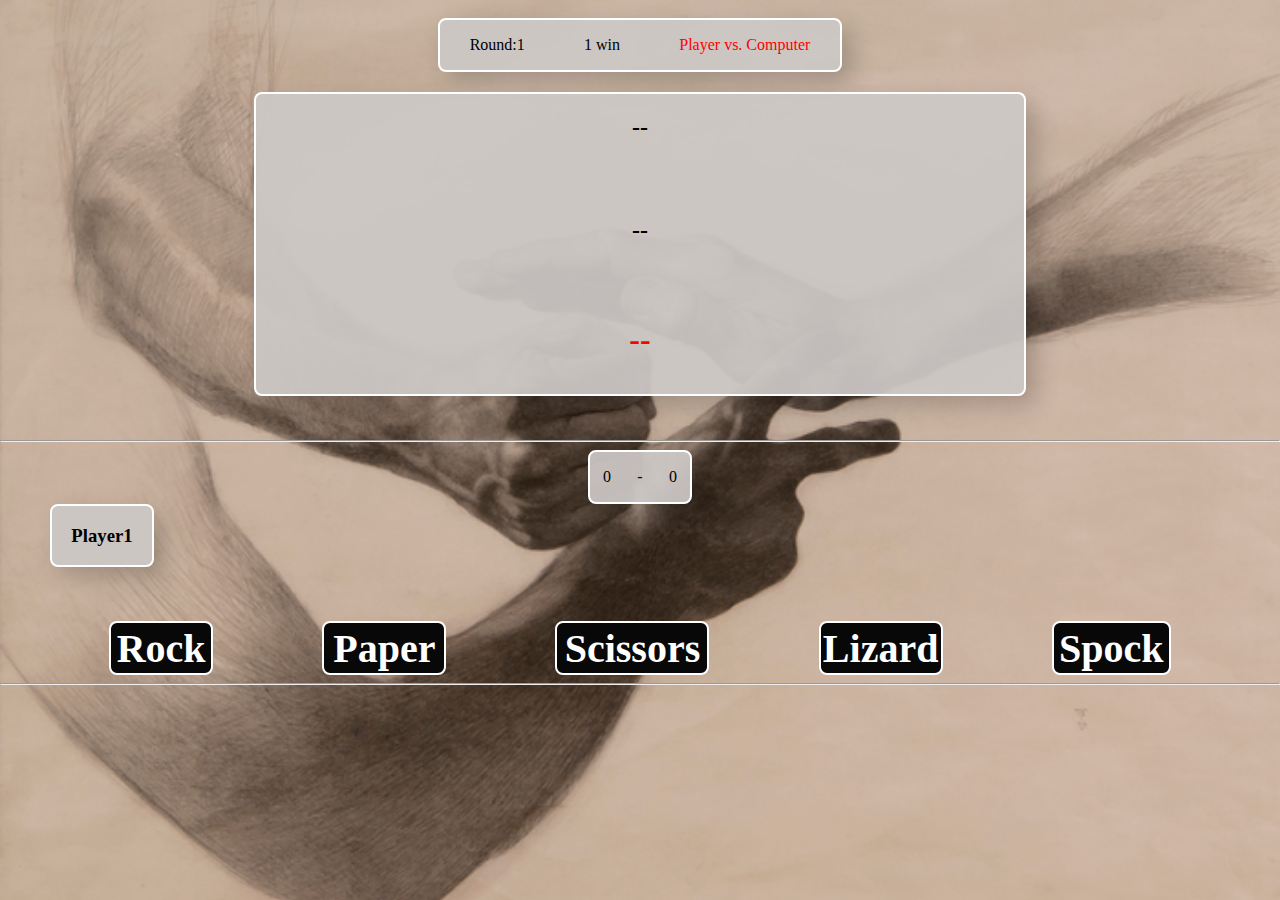
==== Pages/ComputerPlay.html @ e745dfa8 "Updates" ====
<!DOCTYPE html>
<html lang="en">

<head>
    <meta charset="UTF-8">
    <meta name="viewport" content="width=device-width, initial-scale=1.0">
    <link rel="stylesheet" href="../Styles/styles.css">
    <link rel="stylesheet" href="../Styles/wickedcss.min.css">
    <title>GamePlay</title>
</head>

<body class="gamePlayBackground">
<!-- GameInfo Section--------------------------------------------------------- -->
    <br>
    <div class="gameInfoContainer">
        <div id="gameInfoBox">
            <p id="round">Round:1</p>
            <p id="gameMode">1 win</p>
            <p id="gameModePlay" style="color: red;">Player vs. Computer</p>
        </div>
    </div>


<!-- Results Section------------------------------------------------------------ -->
    <div class="resultsContainer">
        <div class="resultsBox">
            <h2 id="player1Choice">--</h2>
            <br>
            <br>
            <h2 id="player2Choice">--</h2>
            <br>
            <br>
            <h1 id="results" class="fadeIn">--</h1>
            <a href="../index.html" style="display:none;" class="menu-link pulse">
                <div id="returnToMenuDiv" class="returnMenuDiv">
                    <h2 class="returnText">Main Menu</h2>
                </div>
            </a>
        </div>
    </div>

    <!-- Spacing -->
    <br>
    <br>
    <hr>

<!-- ScoreBoard Section----------------------------------------------------------------------------- -->
    <div class="scoreContainer">
        <div id="scoreBox">
            <p id="player1Score">0</p>
            <p>-</p>
            <p id="player2Score">0</p>
        </div>
    </div>


    <!-- Player1 Section------------------------------------------------------------------------------ -->
    <div class="player1Container">
        <div class="player1BoxCom" id="player1">
            <h3>Player1</h3>
        </div>
    </div>
    <br>
    <br>
    <br>
    <div class="buttonContainer">
        <div id="rockBTN1" class="rockButton">
            <h2>Rock</h2>
        </div>
        <div id="paperBTN1" class="paperButton">
            <h2>Paper</h2>
        </div>
        <div id="scissorsBTN1" class="scissorsButton">
            <h2>Scissors</h2>
        </div>
        <div id="lizardBTN1" class="lizardButton">
            <h2>Lizard</h2>
        </div>
        <div id="spockBTN1" class="spockButton">
            <h2>Spock</h2>
        </div>
    </div>
    <hr>

    <script type="module" src="../Scripts/ComputerChoice.js"></script>
</body>

</html>
---- Styles/styles.css ----
body {
    background-image: url(../Assest/190828151832-amy-lee-lummus-rock-paper-scissors-high-res.jpg);
  }
  .titleContainer {
    display: flex;
    justify-content: center;
    padding-top: 20px;
  }
  
  .titleBox {
    height: 150px;
    width: 60%;
    background-color: rgba(0, 0, 0, 0.926);
    border-radius: 8px;
    border: solid 2px white;
  }
  .titleBox h1 {
    color: white;
    text-align: center;
    font-size: 50px;
  }
  
  /* -------------------------------------------------------------- */
  
  .instructionsContainer {
    display: flex;
    justify-content: center;
    padding-top: 50px;
  }
  .instructionsButton {
    width: 300px;
    height: 100px;
    background-color: #080808;
    display: flex;
    justify-content: center;
    align-items: center;
    cursor: pointer;
    text-align: center;
    border-radius: 8px;
    transition: background-color 0.1s;
    border: solid 2px white;
    text-decoration: none;
  }
  .instructionsButton:hover {
    background-color: #ccc;
  }
  .instructionsButton h2 {
    color: white;
    font-size: 40px;
  }
  /* ------------------------------------------------------------------------- */
  
  .gameModeContainer {
    display: flex;
    justify-content: center;
    align-items: center;
    gap: 8px;
    padding-right: 165px;
    padding-top: 50px;
  }
  .oneButton {
    width: 100px;
    height: 100px;
    background-color: white;
    display: flex;
    justify-content: center;
    align-items: center;
    cursor: pointer;
    text-align: center;
    border-radius: 8px;
    transition: background-color 0.1s;
    box-shadow: 10px 10px 25px rgba(0, 0, 0, 0.2);
    border: solid 2px black;
  }
  .oneButton:hover {
    background-color: rgba(0, 0, 0, 0.81);
  }
  .oneButton h3 {
    color: black;
  }
  
  .threeButton {
    width: 100px;
    height: 100px;
    background-color: white;
    display: flex;
    justify-content: center;
    align-items: center;
    cursor: pointer;
    text-align: center;
    border-radius: 8px;
    transition: background-color 0.1s;
    box-shadow: 10px 10px 25px rgba(0, 0, 0, 0.2);
    border: solid 2px black;
  }
  .threeButton:hover {
    background-color: hsla(0, 0%, 0%, 0.81);
  }
  .threeButton h3 {
    color: black;
  }
  
  .fourButton {
    width: 100px;
    height: 100px;
    background-color: white;
    display: flex;
    justify-content: center;
    align-items: center;
    cursor: pointer;
    text-align: center;
    border-radius: 8px;
    transition: background-color 0.1s;
    box-shadow: 10px 10px 25px rgba(0, 0, 0, 0.2);
    border: solid 2px black;
  }
  .fourButton:hover {
    background-color: rgba(0, 0, 0, 0.81);
  }
  .fourButton h3 {
    color: black;
  }
  
  /* -------------------------------------------------------------- */
  .modeContainer {
    display: flex;
    justify-content: center;
    align-items: center;
    gap: 8px;
    margin-right: 120px;
  }
  .pvpButton {
    width: 200px;
    height: 50px;
    background-color: white;
    display: flex;
    justify-content: center;
    align-items: center;
    cursor: pointer;
    text-align: center;
    border-radius: 8px;
    transition: background-color 0.1s;
    box-shadow: 10px 10px 25px rgba(0, 0, 0, 0.2);
    border: solid 2px black;
    text-decoration: none;
  }
.playVplayBTN{
  text-decoration: none;

}
.playVComBTN{
  text-decoration: none;
}
  .pvpButton:hover {
    background-color: rgba(0, 0, 0, 0.81);
  }
  .pvpButton h3 {
    color: black;
  }
  .computerButton {
    width: 200px;
    height: 50px;
    background-color: white;
    display: flex;
    justify-content: center;
    align-items: center;
    cursor: pointer;
    text-align: center;
    border-radius: 8px;
    transition: background-color 0.1s;
    box-shadow: 10px 10px 25px rgba(0, 0, 0, 0.2);
    border: solid 2px black;
    text-decoration: none;
  }
  .computerButton:hover {
    background-color: rgba(0, 0, 0, 0.81);
  }
  .computerButton h3 {
    color: black;
  }
  
  /* -------------------------------------------------------- */
  .playContainer {
    display: flex;
    justify-content: center;
    padding-top: 40px;
  }
  .playButton {
    width: 300px;
    height: 100px;
    background-color: #080808;
    display: flex;
    justify-content: center;
    align-items: center;
    cursor: pointer;
    text-align: center;
    border-radius: 8px;
    transition: background-color 0.1s;
    border: solid 2px white;
    text-decoration: none;
  }
  .playButton:hover {
    background-color: #ccc;
  }
  .playButton h2 {
    color: white;
    font-size: 40px;
  
  }
  /* ---------------------------------------------------------------- */
  
  .intructBackground {
    background-image: url(../Assest/190828151832-amy-lee-lummus-rock-paper-scissors-high-res.jpg);
    background-size: cover;
    background-position: center;
    height: 100vh;
    margin: 0;
  }
  .instructContainer {
    display: flex;
    justify-content: center;
    padding-top: 20px;
  }
  .instructBox {
    width: 60%;
    background-color: rgba(0, 0, 0, 0.926);
    border-radius: 8px;
    border: solid 2px white;
  }
  .instructBox h2 {
    color: white;
    text-align: center;
  }
  .backContainer {
    display: flex;
    justify-content: center;
    padding-top: 50px;
  }
  .backButton {
    width: 300px;
    height: 100px;
    background-color: #080808;
    display: flex;
    justify-content: center;
    align-items: center;
    cursor: pointer;
    text-align: center;
    border-radius: 8px;
    transition: background-color 0.1s;
    border: solid 2px white;
    text-decoration: none;
  }
  
  .backButton:hover {
    background-color: #ccc;
  }
  .backButton h2 {
    color: white;
    font-size: 40px;
  }
  /* ------------------------------------------------------------------------------------------------------ */
  .gamePlayBackground {
    background-image: url(../Assest/46.RockPaperScissors.jpg);
    background-size: cover;
    background-position: center;
    height: 100vh;
    margin: 0;
  }
  .resultsContainer {
    display: flex;
    justify-content: center;
    padding-top: 20px;
  }
  .resultsContainer h2 {
    text-align: center;
  }
  .resultsContainer h1 {
    text-align: center;
    color: red;
  }
  .resultsBox {
    height: 300px;
    width: 60%;
    background-color: rgba(204, 200, 198, 0.926);
    border-radius: 8px;
    border: solid 2px white;
    box-shadow: 10px 10px 25px rgba(0, 0, 0, 0.2);
  }
  .scoreContainer {
    display: flex;
    justify-content: center;
    align-items: center;
  }
  #scoreBox {
    height: 50px;
    width: 100px;
    background-color: rgba(204, 200, 198, 0.926);
    border-radius: 8px;
    border: solid 2px white;
    display: flex;
    justify-content: space-around;
    align-items: center;
    box-shadow: 10px 10px 25px rgba(0, 0, 0, 0.2);
  }
  .gameInfoContainer {
    display: flex;
    justify-content: center;
    align-items: center;
  }
  #gameInfoBox {
    height: 50px;
    width: 400px;
    background-color: rgba(204, 200, 198, 0.926);
    border-radius: 8px;
    border: solid 2px white;
    display: flex;
    justify-content: space-around;
    align-items: center;
    display: flex;
    justify-content: space-around;
    align-items: center;
    box-shadow: 10px 10px 25px rgba(0, 0, 0, 0.2);
  }
  
  .player1Box {
    height: 25px;
    width: 100px;
    background-color: rgba(204, 200, 198, 0.926);
    border-radius: 8px;
    border: solid 2px white;
    box-shadow: 10px 10px 25px rgba(0, 0, 0, 0.2);
    margin-left: 50px;
    text-align: center;
  }
  .player1BoxCom{
    width: 100px;
    background-color: rgba(204, 200, 198, 0.926);
    border-radius: 8px;
    border: solid 2px white;
    box-shadow: 10px 10px 25px rgba(0, 0, 0, 0.2);
    margin-left: 50px;
    text-align: center;
  }
  .player2Box {
    height: 25px;
    width: 100px;
    background-color: rgba(204, 200, 198, 0.926);
    border-radius: 8px;
    border: solid 2px white;
    box-shadow: 10px 10px 25px rgba(0, 0, 0, 0.2);
    margin-left: 50px;
    text-align: center;
  }
  
  .buttonContainer{
      display: flex;
      justify-content: space-evenly;
      align-items: center;
  }
  .rockButton{
      width: 100px;
    height: 50px;
    background-color: #080808;
    display: flex;
    justify-content: center;
    align-items: center;
    cursor: pointer;
    text-align: center;
    border-radius: 8px;
    transition: background-color 0.1s;
    border: solid 2px white;
  }
  .rockButton:hover {
      background-color: #ccc;
    }
    .rockButton h2 {
      color: white;
      font-size: 40px;
    }
    .paperButton{
      width: 120px;
    height: 50px;
    background-color: #080808;
    display: flex;
    justify-content: center;
    align-items: center;
    cursor: pointer;
    text-align: center;
    border-radius: 8px;
    transition: background-color 0.1s;
    border: solid 2px white;
  }
  .paperButton:hover {
      background-color: #ccc;
    }
    .paperButton h2 {
      color: white;
      font-size: 40px;
    }
  
    .scissorsButton{
      width: 150px;
    height: 50px;
    background-color: #080808;
    display: flex;
    justify-content: center;
    align-items: center;
    cursor: pointer;
    text-align: center;
    border-radius: 8px;
    transition: background-color 0.1s;
    border: solid 2px white;
  }
  .scissorsButton:hover {
      background-color: #ccc;
    }
    .scissorsButton h2 {
      color: white;
      font-size: 40px;
    }
  
    .lizardButton{
      width: 120px;
    height: 50px;
    background-color: #080808;
    display: flex;
    justify-content: center;
    align-items: center;
    cursor: pointer;
    text-align: center;
    border-radius: 8px;
    transition: background-color 0.1s;
    border: solid 2px white;
  }
  .lizardButton:hover {
      background-color: #ccc;
    }
    .lizardButton h2 {
      color: white;
      font-size: 40px;
    }
  
    .spockButton{
      width: 115px;
    height: 50px;
    background-color: #080808;
    display: flex;
    justify-content: center;
    align-items: center;
    cursor: pointer;
    text-align: center;
    border-radius: 8px;
    transition: background-color 0.1s;
    border: solid 2px white;
  }
  .spockButton:hover {
      background-color: #ccc;
    }
    .spockButton h2 {
      color: white;
      font-size: 40px;
    }

    /* Player 2 Buttons------------------------------------------------------------------------------------------------------------------- */

    .buttonContainer2{
        display: flex;
        justify-content: space-evenly;
        align-items: center;
    }
    .rockButton{
        width: 100px;
      height: 50px;
      background-color: #080808;
      display: flex;
      justify-content: center;
      align-items: center;
      cursor: pointer;
      text-align: center;
      border-radius: 8px;
      transition: background-color 0.1s;
      border: solid 2px white;
    }
    .rockButton:hover {
        background-color: #ccc;
      }
      .rockButton h2 {
        color: white;
        font-size: 40px;
      }
      .paperButton{
        width: 120px;
      height: 50px;
      background-color: #080808;
      display: flex;
      justify-content: center;
      align-items: center;
      cursor: pointer;
      text-align: center;
      border-radius: 8px;
      transition: background-color 0.1s;
      border: solid 2px white;
    }
    .paperButton:hover {
        background-color: #ccc;
      }
      .paperButton h2 {
        color: white;
        font-size: 40px;
      }
    
      .scissorsButton{
        width: 150px;
      height: 50px;
      background-color: #080808;
      display: flex;
      justify-content: center;
      align-items: center;
      cursor: pointer;
      text-align: center;
      border-radius: 8px;
      transition: background-color 0.1s;
      border: solid 2px white;
    }
    .scissorsButton:hover {
        background-color: #ccc;
      }
      .scissorsButton h2 {
        color: white;
        font-size: 40px;
      }
    
      .lizardButton{
        width: 120px;
      height: 50px;
      background-color: #080808;
      display: flex;
      justify-content: center;
      align-items: center;
      cursor: pointer;
      text-align: center;
      border-radius: 8px;
      transition: background-color 0.1s;
      border: solid 2px white;
    }
    .lizardButton:hover {
        background-color: #ccc;
      }
      .lizardButton h2 {
        color: white;
        font-size: 40px;
      }
    
      .spockButton{
        width: 115px;
      height: 50px;
      background-color: #080808;
      display: flex;
      justify-content: center;
      align-items: center;
      cursor: pointer;
      text-align: center;
      border-radius: 8px;
      transition: background-color 0.1s;
      border: solid 2px white;
    }
    .spockButton:hover {
        background-color: #ccc;
      }
      .spockButton h2 {
        color: white;
        font-size: 40px;
      }
  /* --------------------------------------------------- */
  .menu-link {
    text-decoration: none;
    display: none; 
}
.returnText{
    color: red;
}
.returnMenuDiv{
    width: 300px;
    height: 60px;
    background-color: black;
    border-radius: 8px;
    border: solid 2px white;
    margin-left: 280px;
}
/* GameMode---------------------------------------------------------------------- */
.modeBackground{
  background-image: url(../Assest/190828151832-amy-lee-lummus-rock-paper-scissors-high-res.jpg);

}
 .modeContainer {
  display: flex;
  justify-content: center;
  padding-top: 20px;
}
.modeBox {
  height: 150px;
  width: 60%;
  background-color: rgba(0, 0, 0, 0.926);
  border-radius: 8px;
  border: solid 2px white;
}
.modeBox h1 {
  color: white;
  text-align: center;
  font-size: 50px;
}
.modeSelectionContainer{
  display: flex;
  align-items: center;
  flex-direction: column;
  gap: 8px;
  margin-right: 150px;
  margin-top: 100px;
}
.backModeContainer {
  display: flex;
  justify-content: center;
  padding-top: 50px;
}
.backModeButton {
  width: 200px;
  height: 50px;
  background-color: #080808;
  display: flex;
  justify-content: center;
  align-items: center;
  cursor: pointer;
  text-align: center;
  border-radius: 8px;
  transition: background-color 0.1s;
  border: solid 2px white;
  text-decoration: none;
  margin-right: 150px;
}
.backModeButton:hover {
  background-color: #ccc;
}
.backModeButton h2 {
  color: white;
  font-size: 20px;
}
---- Styles/wickedcss.min.css ----
/*!
 * WickedCSS v1.0 (https://github.com/kristofferandreasen/wickedCSS)
 * Copyright 2015 Kristoffer Andreasen
 * MIT License
 */.barrelRoll,.fadeIn,.floater,.heartbeat,.pulse,.rollerLeft,.rollerRight,.rotateIn,.rotateInLeft,.rotateInRight,.rotation,.shake,.sideToSide,.slideDown,.slideLeft,.slideRight,.slideUp,.spinner,.wiggle,.zoomer,.zoomerOut{visibility:visible!important}.rotation{animation-name:rotation;-webkit-animation-name:rotation;animation-duration:4s;-webkit-animation-duration:4s;animation-timing-function:linear;-webkit-animation-timing-function:linear;animation-iteration-count:infinite}.rotation,.sideToSide{-webkit-animation-iteration-count:infinite}@-webkit-keyframes rotation{from{-webkit-transform:rotate(0) translateX(50%) rotate(0)}to{-webkit-transform:rotate(360deg) translateX(50%) rotate(-360deg)}}@keyframes rotation{from{transform:rotate(0) translateX(50%) rotate(0)}to{transform:rotate(360deg) translateX(50%) rotate(-360deg)}}.sideToSide{animation-name:sideToSide;-webkit-animation-name:sideToSide;animation-duration:3s;-webkit-animation-duration:3s;animation-timing-function:ease;-webkit-animation-timing-function:ease;animation-iteration-count:infinite}@-webkit-keyframes sideToSide{0%,100%{-webkit-transform:translate(100%,0)}50%{-webkit-transform:translate(-100%,0)}}@keyframes sideToSide{0%,100%{transform:translate(100%,0)}50%{transform:translate(-100%,0)}}.zoomer{animation-name:zoomer;-webkit-animation-name:zoomer;-webkit-animation-duration:1s;-webkit-animation-timing-function:cubic-bezier(.5,.2,.3,1);animation-iteration-count:1}.zoomer,.zoomerOut{-webkit-animation-iteration-count:1;animation-timing-function:cubic-bezier(.5,.2,.3,1);animation-duration:1s}@-webkit-keyframes zoomer{0%{-webkit-transform:scale(.3)}100%{-webkit-transform:scale(1)}}@keyframes zoomer{0%{transform:scale(.3)}100%{transform:scale(1)}}.zoomerOut{animation-name:zoomerOut;-webkit-animation-name:zoomerOut;-webkit-animation-duration:1s;-webkit-animation-timing-function:cubic-bezier(.5,.2,.3,1);animation-iteration-count:1;animation-fill-mode:forwards}.rollerRight,.zoomerOut{-webkit-animation-fill-mode:forwards}@-webkit-keyframes zoomerOut{0%{-webkit-transform:scale(1)}100%{-webkit-transform:scale(0)}}@keyframes zoomerOut{0%{transform:scale(1)}100%{transform:scale(0)}}.spinner{animation-name:spinner;-webkit-animation-name:spinner;-webkit-animation-duration:2s;-webkit-animation-timing-function:linear;-webkit-animation-iteration-count:infinite;animation-iteration-count:infinite}.pulse,.spinner{animation-timing-function:linear;animation-duration:2s}@-webkit-keyframes spinner{from{-webkit-transform:rotate(0)}to{-webkit-transform:rotate(360deg)}}@keyframes spinner{from{transform:rotate(0)}to{transform:rotate(360deg)}}.pulse{animation-name:pulse;-webkit-animation-name:pulse;-webkit-animation-duration:2s;-webkit-animation-timing-function:linear;animation-iteration-count:infinite;-webkit-animation-iteration-count:infinite}@keyframes pulse{0%,100%{transform:scale(.9);opacity:.9}50%{transform:scale(1);opacity:1}}@-webkit-keyframes pulse{0%,100%{-webkit-transform:scale(.95);opacity:.9}50%{-webkit-transform:scale(1);opacity:1}}.shake{animation-name:shake;-webkit-animation-name:shake;-webkit-animation-duration:.4s;-webkit-animation-timing-function:ease;-webkit-animation-iteration-count:1}.barrelRoll,.shake{animation-iteration-count:1;animation-timing-function:ease;animation-duration:.4s}@keyframes shake{0%,100%{transform:translateX(0)}16%,50%,83%{transform:translateX(-10px)}33%,66%{transform:translateX(10px)}}@-webkit-keyframes shake{0%,100%{-webkit-transform:translateX(0)}16%,50%,83%{-webkit-transform:translateX(-10px)}33%,66%{-webkit-transform:translateX(10px)}}.barrelRoll{animation-name:barrelRoll;-webkit-animation-name:barrelRoll;-webkit-animation-duration:.4s;-webkit-animation-timing-function:ease;-webkit-animation-iteration-count:1}@keyframes barrelRoll{from{transform:rotate(0)}to{transform:rotate(360deg)}}@-webkit-keyframes barrelRoll{from{-webkit-transform:rotate(0)}to{-webkit-transform:rotate(360deg)}}.floater{animation-name:floater;-webkit-animation-name:floater;animation-duration:1.5s;-webkit-animation-duration:1.5s;-webkit-animation-iteration-count:infinite}.floater,.wiggle{animation-iteration-count:infinite}@keyframes floater{0%,100%{transform:translateY(0)}50%{transform:translateY(8%)}}@-webkit-keyframes floater{0%,100%{-webkit-transform:translateY(0)}50%{-webkit-transform:translateY(8%)}}.wiggle{animation-name:wiggle;-webkit-animation-name:wiggle;animation-duration:2.5s;-webkit-animation-duration:2.5s;-webkit-animation-iteration-count:infinite}@keyframes wiggle{0%,100%{transform:rotate(-4deg)}50%{transform:rotate(4deg)}}@-webkit-keyframes wiggle{0%,100%{-webkit-transform:rotate(-4deg)}50%{-webkit-transform:rotate(4deg)}}.pound{animation-name:pound;-webkit-animation-name:pound;animation-duration:.5s;-webkit-animation-duration:.5s;-webkit-animation-timing-function:ease;-webkit-animation-iteration-count:infinite;visibility:visible!important}.heartbeat,.pound{animation-iteration-count:infinite;animation-timing-function:ease}@keyframes pound{to{transform:scale(1.2)}}@-webkit-keyframes pound{to{transform:scale(1.2)}}.heartbeat{animation-name:heartbeat;-webkit-animation-name:heartbeat;animation-duration:3s;-webkit-animation-duration:3s;-webkit-animation-timing-function:ease;-webkit-animation-iteration-count:infinite}@keyframes heartbeat{0%,100%{transform:scale(1)}10%{transform:scale(1.2)}20%{transform:scale(1.4)}}@-webkit-keyframes heartbeat{0%,100%{-webkit-transform:scale(1)}10%{-webkit-transform:scale(1.2)}20%{-webkit-transform:scale(1.4)}}.rollerRight{animation-name:rollerRight;-webkit-animation-name:rollerRight;animation-duration:2s;-webkit-animation-duration:2s;-webkit-animation-timing-function:ease;-webkit-animation-iteration-count:1;animation-fill-mode:forwards}.rollerLeft,.rollerRight{animation-iteration-count:1;animation-timing-function:ease}@keyframes rollerRight{0%{transform:translateX(-200px) rotate(0);opacity:0}100%{transform:translateX(0) rotate(2turn);opacity:1}}@-webkit-keyframes rollerRight{0%{-webkit-transform:translateX(-200px) rotate(0);opacity:0}100%{-webkit-transform:translateX(0) rotate(2turn);opacity:1}}.rollerLeft{animation-name:rollerLeft;-webkit-animation-name:rollerLeft;animation-duration:2s;-webkit-animation-duration:2s;-webkit-animation-timing-function:ease;-webkit-animation-iteration-count:1;animation-fill-mode:forwards}.fadeOut,.rollerLeft{-webkit-animation-fill-mode:forwards}@keyframes rollerLeft{0%{transform:translateX(200px) rotate(0);opacity:0}100%{transform:translateX(0) rotate(-2turn);opacity:1}}@-webkit-keyframes rollerLeft{0%{-webkit-transform:translateX(200px) rotate(0);opacity:0}100%{-webkit-transform:translateX(0) rotate(-2turn);opacity:1}}.slideDown{animation-name:slideDown;-webkit-animation-name:slideDown;-webkit-animation-duration:1s;-webkit-animation-timing-function:ease}.slideDown,.slideUp{animation-timing-function:ease;animation-duration:1s}@keyframes slideDown{0%{transform:translateY(-100%);opacity:0}100%{transform:translateY(0);opacity:1}}@-webkit-keyframes slideDown{0%{-webkit-transform:translateY(-100%);opacity:0}100%{-webkit-transform:translateY(0);opacity:1}}.slideUp{animation-name:slideUp;-webkit-animation-name:slideUp;-webkit-animation-duration:1s;-webkit-animation-timing-function:ease}@keyframes slideUp{0%{transform:translateY(100%);opacity:0}100%{transform:translateY(0);opacity:1}}@-webkit-keyframes slideUp{0%{-webkit-transform:translateY(100%);opacity:0}100%{-webkit-transform:translateY(0);opacity:1}}.slideLeft{animation-name:slideLeft;-webkit-animation-name:slideLeft;animation-duration:1s;-webkit-animation-duration:1s;-webkit-animation-timing-function:ease}.slideLeft,.slideRight{animation-timing-function:ease}@keyframes slideLeft{0%{transform:translateX(150%);opacity:0}100%{transform:translateX(0);opacity:1}}@-webkit-keyframes slideLeft{0%{-webkit-transform:translateX(150%);opacity:0}100%{-webkit-transform:translateX(0);opacity:1}}.slideRight{animation-name:slideRight;-webkit-animation-name:slideRight;animation-duration:1s;-webkit-animation-duration:1s;-webkit-animation-timing-function:ease}@keyframes slideRight{0%{transform:translateX(-150%);opacity:0}100%{transform:translateX(0);opacity:1}}@-webkit-keyframes slideRight{0%{-webkit-transform:translateX(-150%);opacity:0}100%{-webkit-transform:translateX(0);opacity:1}}.fadeIn{animation-name:fadeIn;-webkit-animation-name:fadeIn;-webkit-animation-duration:2s;-webkit-animation-timing-function:ease}.fadeIn,.fadeOut{animation-timing-function:ease;animation-duration:2s}@keyframes fadeIn{0%{opacity:0}100%{opacity:1}}@-webkit-keyframes fadeIn{0%{opacity:0}100%{opacity:1}}.fadeOut{animation-name:fadeOut;-webkit-animation-name:fadeOut;-webkit-animation-duration:2s;-webkit-animation-timing-function:ease;animation-fill-mode:forwards}@keyframes fadeOut{0%{opacity:1}100%{opacity:0}}@-webkit-keyframes fadeOut{0%{opacity:1}100%{opacity:0}}.rotateInRight{animation-name:rotateInRight;-webkit-animation-name:rotateInRight;animation-duration:3s;-webkit-animation-duration:3s;-webkit-animation-timing-function:ease-in-out;-webkit-animation-iteration-count:1;animation-iteration-count:1}.rotateInLeft,.rotateInRight{animation-timing-function:ease-in-out}@-webkit-keyframes rotateInRight{from{-webkit-transform:rotate(0) translateX(100%) rotate(0)}to{-webkit-transform:rotate(360deg) translateX(0) rotate(-360deg)}}@keyframes rotateInRight{from{transform:rotate(0) translateX(100%) rotate(0)}to{transform:rotate(360deg) translateX(0) rotate(-360deg)}}.rotateInLeft{animation-name:rotateInLeft;-webkit-animation-name:rotateInLeft;animation-duration:3s;-webkit-animation-duration:3s;-webkit-animation-timing-function:ease-in-out;animation-iteration-count:1}.rotateIn,.rotateInLeft{-webkit-animation-iteration-count:1}@-webkit-keyframes rotateInLeft{from{-webkit-transform:rotate(0) translateX(-100%) rotate(0)}to{-webkit-transform:rotate(360deg) translateX(0) rotate(-360deg)}}@keyframes rotateInLeft{from{transform:rotate(0) translateX(-100%) rotate(0)}to{transform:rotate(360deg) translateX(0) rotate(-360deg)}}.rotateIn{animation-name:rotateIn;-webkit-animation-name:rotateIn;animation-duration:3s;-webkit-animation-duration:3s;animation-timing-function:ease;-webkit-animation-timing-function:ease;animation-iteration-count:1;-webkit-transform-origin:center;transform-origin:center}@-webkit-keyframes rotateIn{0%{-webkit-transform:rotate3d(0,0,1,-720deg);transform:rotate3d(0,0,1,-720deg);opacity:0}100%{-webkit-transform-origin:center;transform-origin:center;-webkit-transform:none;transform:none;opacity:1}}@keyframes rotateIn{0%{-webkit-transform:rotate3d(0,0,1,-720deg);transform:rotate3d(0,0,1,-720deg);opacity:0}100%{-webkit-transform:none;transform:none;opacity:1}}.bounceIn{-webkit-animation-name:bounceIn;animation-name:bounceIn;-webkit-animation-duration:.8s;animation-duration:.8s;-webkit-animation-timing-function:cubic-bezier(.215,.61,.355,1);animation-timing-function:cubic-bezier(.215,.61,.355,1)}@-webkit-keyframes bounceIn{0%{opacity:0;-webkit-transform:scale3d(.3,.3,.3);transform:scale3d(.3,.3,.3)}20%{-webkit-transform:scale3d(1.1,1.1,1.1);transform:scale3d(1.1,1.1,1.1)}40%{-webkit-transform:scale3d(.9,.9,.9);transform:scale3d(.9,.9,.9)}60%{opacity:1;-webkit-transform:scale3d(1.03,1.03,1.03);transform:scale3d(1.03,1.03,1.03)}80%{-webkit-transform:scale3d(.97,.97,.97);transform:scale3d(.97,.97,.97)}100%{opacity:1;-webkit-transform:scale3d(1,1,1);transform:scale3d(1,1,1)}}@keyframes bounceIn{0%{opacity:0;-webkit-transform:scale3d(.3,.3,.3);transform:scale3d(.3,.3,.3)}20%{-webkit-transform:scale3d(1.1,1.1,1.1);transform:scale3d(1.1,1.1,1.1)}40%{-webkit-transform:scale3d(.9,.9,.9);transform:scale3d(.9,.9,.9)}60%{opacity:1;-webkit-transform:scale3d(1.03,1.03,1.03);transform:scale3d(1.03,1.03,1.03)}80%{-webkit-transform:scale3d(.97,.97,.97);transform:scale3d(.97,.97,.97)}100%{opacity:1;-webkit-transform:scale3d(1,1,1);transform:scale3d(1,1,1)}}
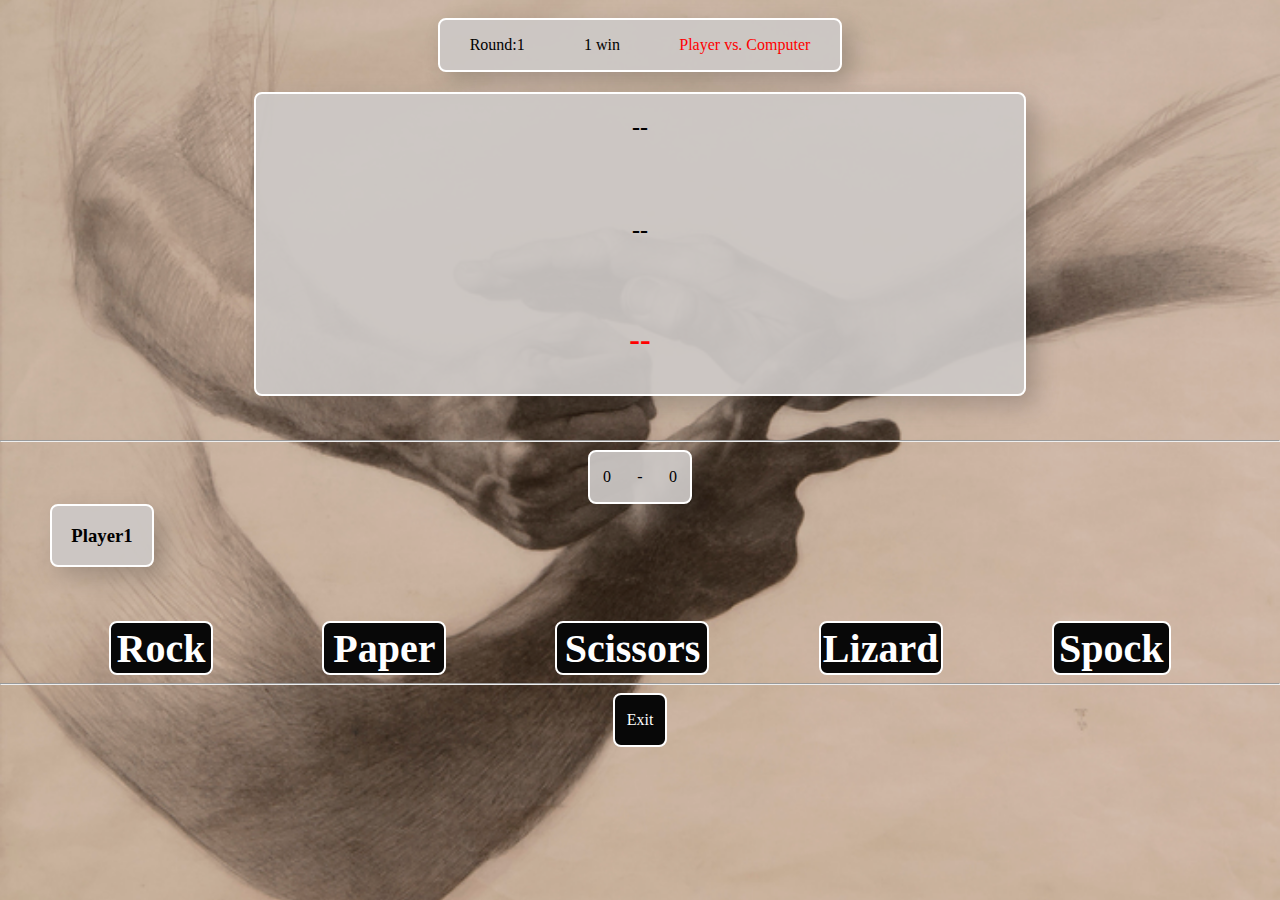
==== commit c7b194c4: "Update" ====
--- a/Pages/ComputerPlay.html
+++ b/Pages/ComputerPlay.html
@@ -9,7 +9,7 @@
     <title>GamePlay</title>
 </head>
 
-<body class="gamePlayBackground">
+<body class="gamePlayBackground fadeIn">
 <!-- GameInfo Section--------------------------------------------------------- -->
     <br>
     <div class="gameInfoContainer">
@@ -82,6 +82,11 @@
     </div>
     <hr>
 
+    <div class="exitButtonContainer">
+        <div class="exitBTN">
+            <a class="Exit" href="../index.html">Exit</a>
+        </div>
+    </div>
     <script type="module" src="../Scripts/ComputerChoice.js"></script>
 </body>
 
--- a/Styles/styles.css
+++ b/Styles/styles.css
@@ -127,7 +127,7 @@
     justify-content: center;
     align-items: center;
     gap: 8px;
-    margin-right: 120px;
+    /* margin-right: 120px; */
   }
   .pvpButton {
     width: 200px;
@@ -612,9 +612,9 @@
 .modeSelectionContainer{
   display: flex;
   align-items: center;
+  justify-content: center;
   flex-direction: column;
   gap: 8px;
-  margin-right: 150px;
   margin-top: 100px;
 }
 .backModeContainer {
@@ -635,7 +635,6 @@
   transition: background-color 0.1s;
   border: solid 2px white;
   text-decoration: none;
-  margin-right: 150px;
 }
 .backModeButton:hover {
   background-color: #ccc;
@@ -644,3 +643,35 @@
   color: white;
   font-size: 20px;
 }
+
+.exitButtonContainer{
+  display: flex;
+  justify-content: center;
+  align-content: center;
+}
+.exitBTN {
+  width: 50px;
+  height: 50px;
+  background-color: #080808;
+  display: flex;
+  justify-content: center;
+  align-items: center;
+  cursor: pointer;
+  text-align: center;
+  border-radius: 8px;
+  transition: background-color 0.1s;
+  border: solid 2px white;
+  text-decoration: none;
+ 
+}
+.exitBTN:hover {
+  background-color: #ccc;
+}
+.exitBTN h2 {
+  color: white;
+  font-size: 20px;
+}
+.Exit{
+  text-decoration: none;
+  color: white;
+}
